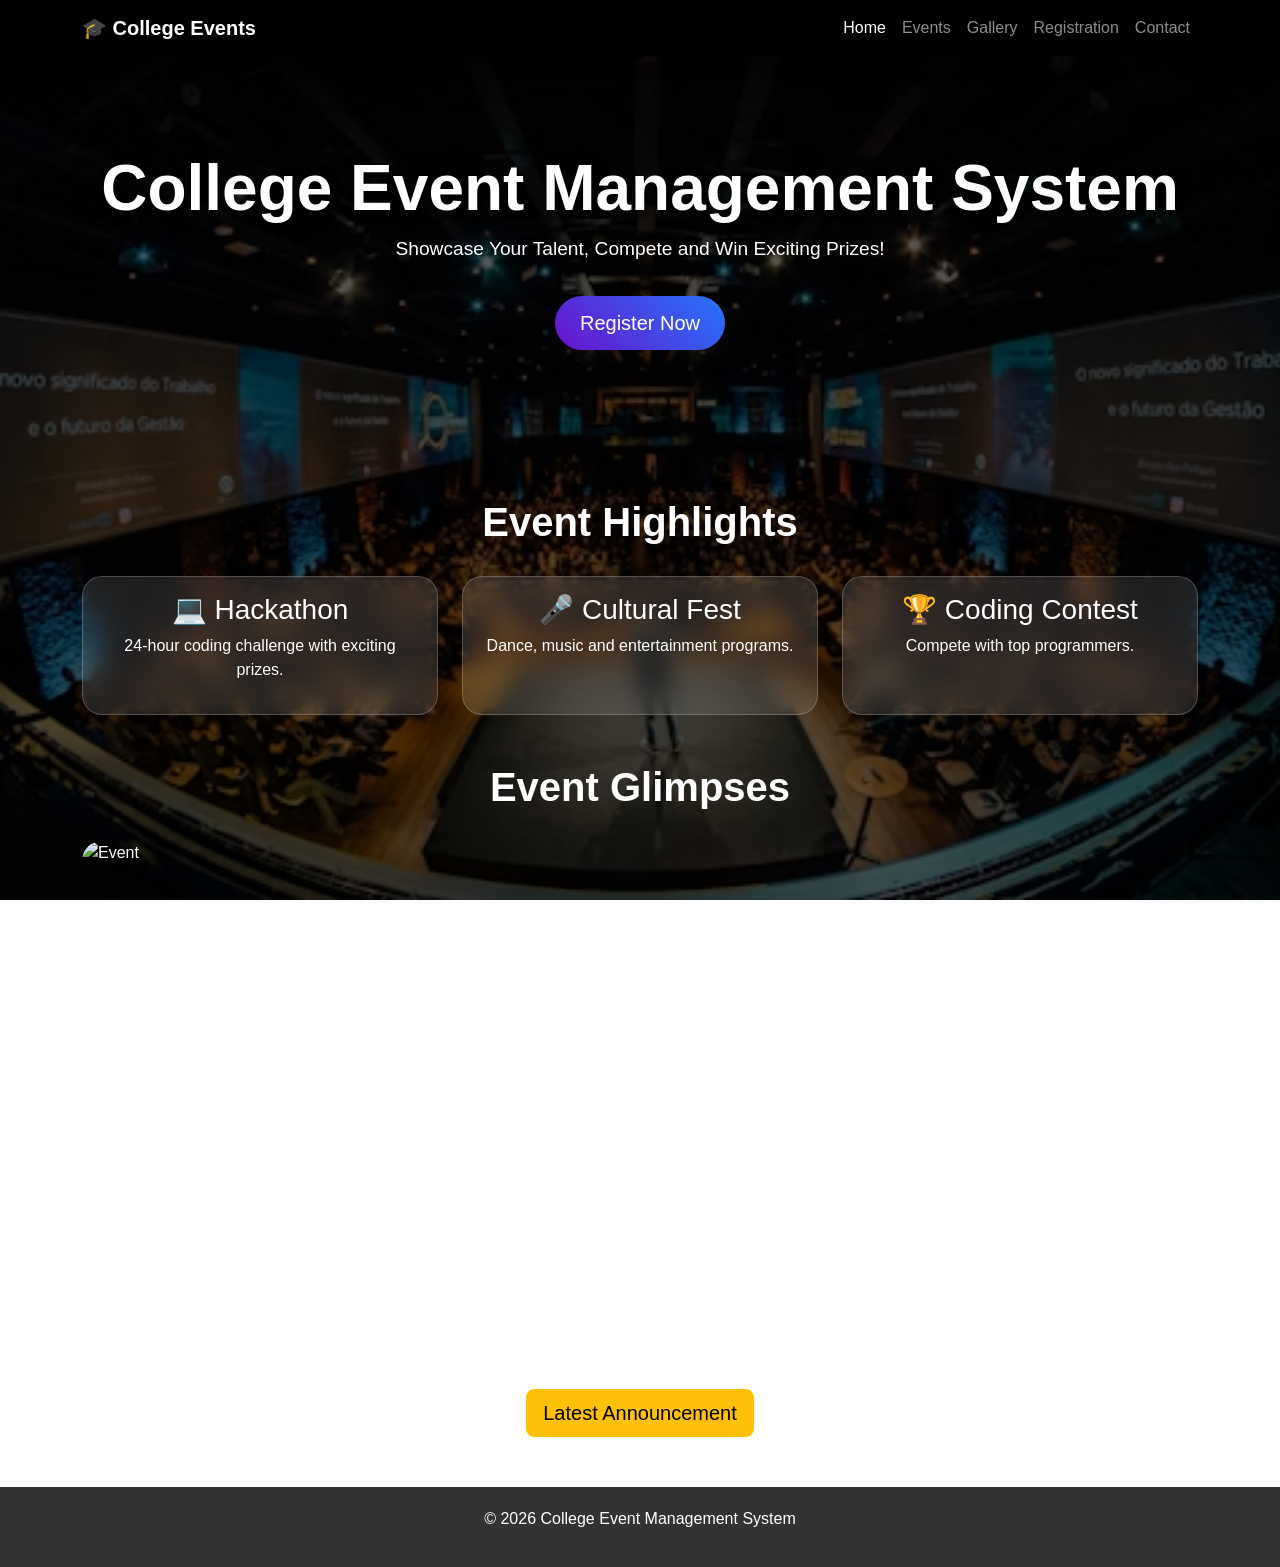
==== index.html @ 522ae846 "index page" ====
<!DOCTYPE html>
<html lang="en">
<head>
<meta charset="UTF-8">
<meta name="viewport" content="width=device-width, initial-scale=1">

<title>College Event Management</title>

<link href="https://cdn.jsdelivr.net/npm/bootstrap@5.3.3/dist/css/bootstrap.min.css" rel="stylesheet">

<link rel="stylesheet" href="css/style.css">

</head>

<body>

<!-- Navbar -->

<nav class="navbar navbar-expand-lg navbar-dark bg-dark fixed-top shadow">

<div class="container">

<a class="navbar-brand fw-bold" href="#">
🎓 College Events
</a>

<button class="navbar-toggler"
type="button"
data-bs-toggle="collapse"
data-bs-target="#navbarNav">

<span class="navbar-toggler-icon"></span>

</button>

<div class="collapse navbar-collapse"
id="navbarNav">

<ul class="navbar-nav ms-auto">

<li class="nav-item">
<a class="nav-link active"
href="index.html">
Home
</a>
</li>

<li class="nav-item">
<a class="nav-link"
href="events.html">
Events
</a>
</li>

<li class="nav-item">
<a class="nav-link"
href="gallery.html">
Gallery
</a>
</li>

<li class="nav-item">
<a class="nav-link"
href="registration.html">
Registration
</a>
</li>

<li class="nav-item">
<a class="nav-link"
href="contact.html">
Contact
</a>
</li>

</ul>

</div>

</div>

</nav>

<!-- Hero Section -->

<section class="container text-center hero-section">

<h1 class="display-3 fw-bold">
College Event Management System
</h1>

<p class="lead">
Showcase Your Talent, Compete and Win Exciting Prizes!
</p>

<a href="registration.html"
class="btn btn-lg btn-custom mt-3">

Register Now

</a>

</section>

<!-- Event Highlights -->

<section class="container mt-5">

<h2 class="section-title">
Event Highlights
</h2>

<div class="row g-4">

<div class="col-md-4">

<div class="card glass-card h-100">

<div class="card-body text-center">

<h3>💻 Hackathon</h3>

<p>
24-hour coding challenge with exciting prizes.
</p>

</div>

</div>

</div>

<div class="col-md-4">

<div class="card glass-card h-100">

<div class="card-body text-center">

<h3>🎤 Cultural Fest</h3>

<p>
Dance, music and entertainment programs.
</p>

</div>

</div>

</div>

<div class="col-md-4">

<div class="card glass-card h-100">

<div class="card-body text-center">

<h3>🏆 Coding Contest</h3>

<p>
Compete with top programmers.
</p>

</div>

</div>

</div>

</div>

</section>

<!-- Carousel -->

<section class="container mt-5">

<h2 class="section-title">
Event Glimpses
</h2>

<div id="eventCarousel"
class="carousel slide"
data-bs-ride="carousel">

<div class="carousel-inner rounded">

<div class="carousel-item active">

<img src="images/event1.jpg"
class="d-block w-100 carousel-img"
alt="Event">

</div>

<div class="carousel-item">

<img src="images/event2.jpg"
class="d-block w-100 carousel-img"
alt="Event">

</div>

<div class="carousel-item">

<img src="images/event3.jpg"
class="d-block w-100 carousel-img"
alt="Event">

</div>

</div>

<button
class="carousel-control-prev"
type="button"
data-bs-target="#eventCarousel"
data-bs-slide="prev">

<span class="carousel-control-prev-icon"></span>

</button>

<button
class="carousel-control-next"
type="button"
data-bs-target="#eventCarousel"
data-bs-slide="next">

<span class="carousel-control-next-icon"></span>

</button>

</div>

</section>

<!-- Announcement -->

<section class="container text-center mt-5">

<button
class="btn btn-warning btn-lg"
data-bs-toggle="modal"
data-bs-target="#announcement">

Latest Announcement

</button>

</section>

<!-- Modal -->

<div class="modal fade"
id="announcement">

<div class="modal-dialog">

<div class="modal-content">

<div class="modal-header">

<h5 class="modal-title">
📢 Important Update
</h5>

<button
type="button"
class="btn-close"
data-bs-dismiss="modal">
</button>

</div>

<div class="modal-body">

Hackathon registrations close on
15 October 2026.

</div>

<div class="modal-footer">

<button
class="btn btn-primary"
data-bs-dismiss="modal">

Close

</button>

</div>

</div>

</div>

</div>

<!-- Footer -->

<footer>

<p>
© 2026 College Event Management System
</p>

</footer>

<script src="https://cdn.jsdelivr.net/npm/bootstrap@5.3.3/dist/js/bootstrap.bundle.min.js"></script>

</body>
</html>
---- css/style.css ----
/* Background */

body{
    margin:0;
    padding:0;
    font-family:'Segoe UI',sans-serif;
    background:url('../images/bg.avif') no-repeat center center fixed;
    background-size:cover;
    color:white;
}

/* Dark Overlay */

body::before{
    content:"";
    position:fixed;
    top:0;
    left:0;
    width:100%;
    height:100%;
    background:rgba(0,0,0,0.65);
    z-index:-1;
}

/* Navbar */

.navbar{
    backdrop-filter:blur(10px);
    background:rgba(0,0,0,0.8)!important;
}

/* Hero Section */

.hero-section{
    padding-top:150px;
    padding-bottom:100px;
}

.hero-section h1{
    text-shadow:2px 2px 10px black;
}

.hero-section p{
    font-size:1.2rem;
}

/* Section Title */

.section-title{
    text-align:center;
    margin-bottom:30px;
    font-weight:bold;
    font-size:2.5rem;
}

/* Glass Cards */

.glass-card{
    background:rgba(255,255,255,0.12);
    border:1px solid rgba(255,255,255,0.2);
    backdrop-filter:blur(12px);
    border-radius:20px;
    color:white;
    transition:all 0.4s ease;
}

.glass-card:hover{
    transform:translateY(-10px);
    box-shadow:0 10px 30px rgba(255,255,255,0.25);
}

/* Buttons */

.btn-custom{
    background:linear-gradient(45deg,#6a11cb,#2575fc);
    border:none;
    color:white;
    padding:12px 25px;
    border-radius:30px;
    transition:0.3s;
}

.btn-custom:hover{
    transform:scale(1.05);
    color:white;
}

/* Carousel */

.carousel-img{
    height:500px;
    object-fit:cover;
    border-radius:20px;
}

/* Forms */

.form-control,
.form-select{
    border-radius:10px;
    padding:10px;
}

/* Tables */

.table{
    border-radius:10px;
    overflow:hidden;
}

/* Gallery */

.gallery-img{
    height:250px;
    object-fit:cover;
    border-radius:15px;
}

/* Accordion */

.accordion-item{
    margin-bottom:10px;
    border-radius:10px;
    overflow:hidden;
}

/* Footer */

footer{
    margin-top:50px;
    padding:20px;
    text-align:center;
    background:rgba(0,0,0,0.8);
}

/* Social Links */

.social-links a{
    text-decoration:none;
    color:white;
    margin-right:15px;
    font-size:20px;
}

.social-links a:hover{
    color:#0dcaf0;
}

/* Responsive */

@media(max-width:768px){

.hero-section{
    padding-top:120px;
}

.hero-section h1{
    font-size:2.5rem;
}

.carousel-img{
    height:250px;
}

}
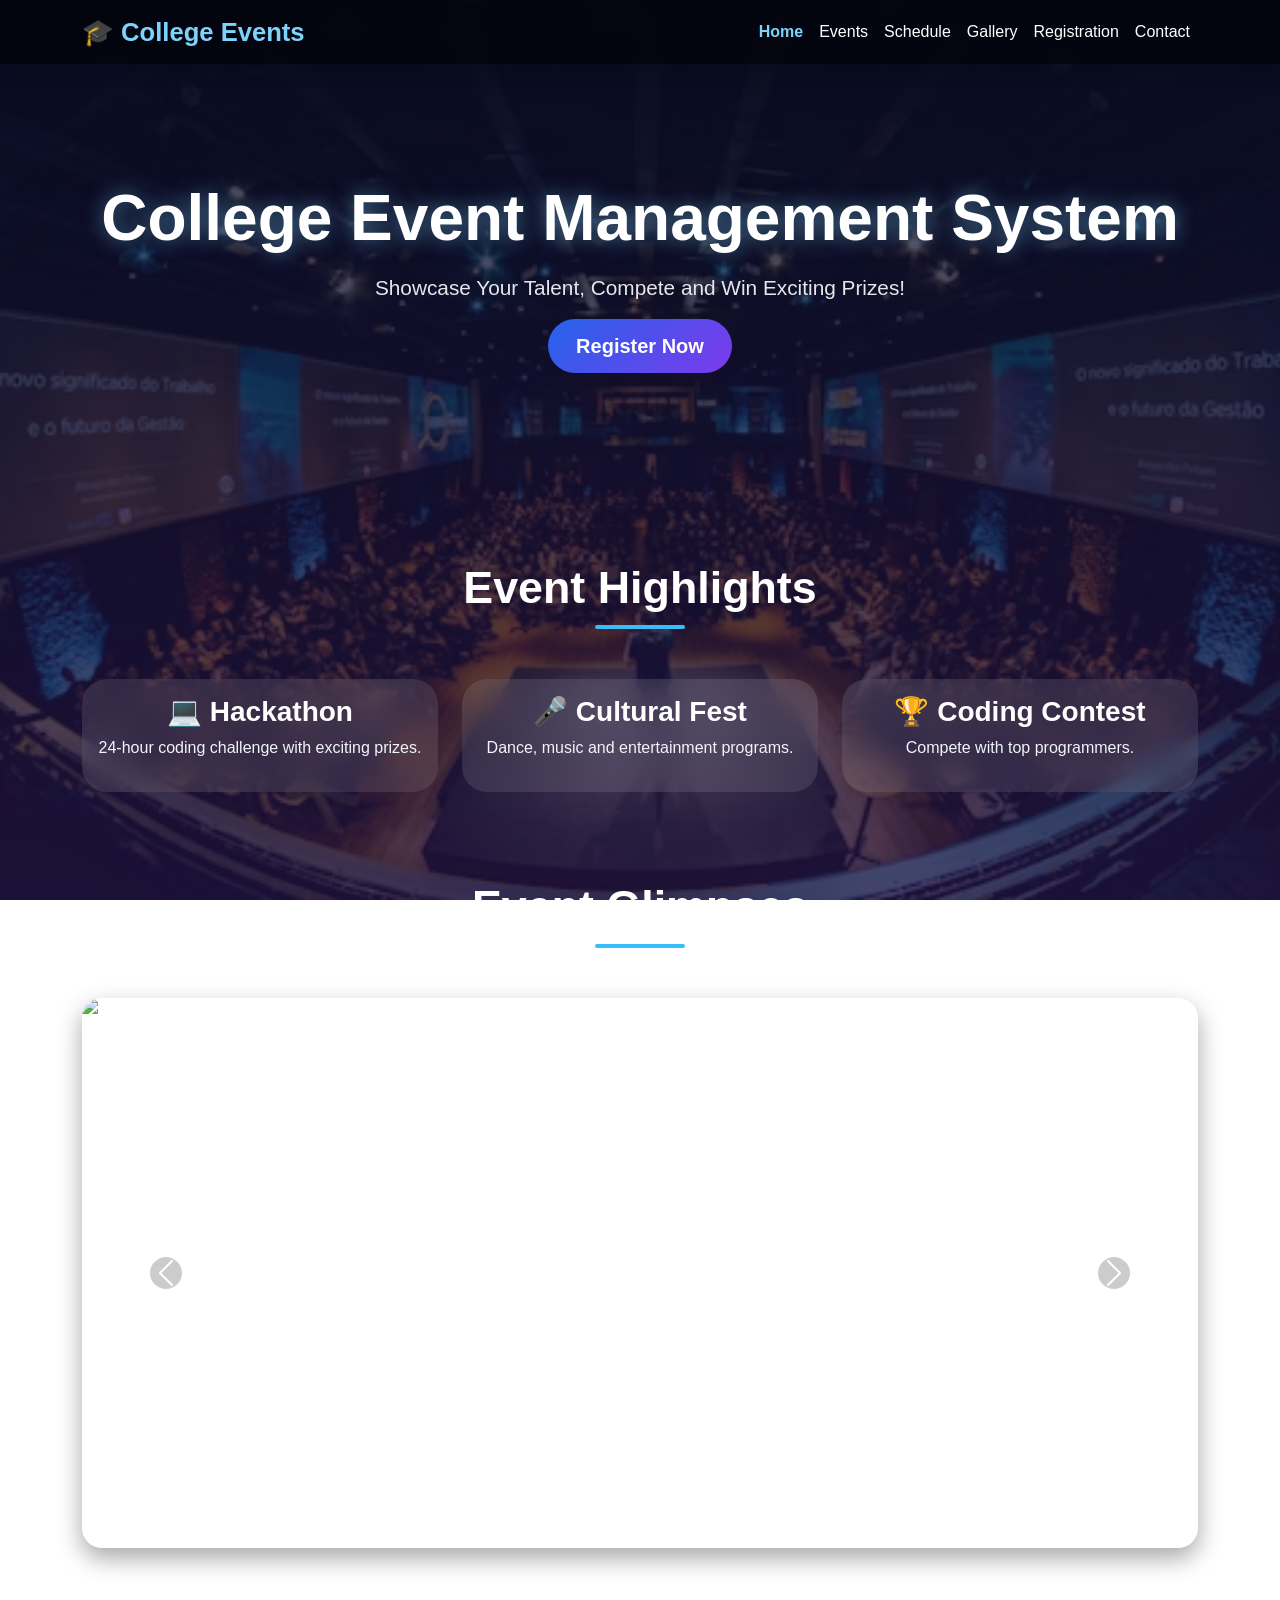
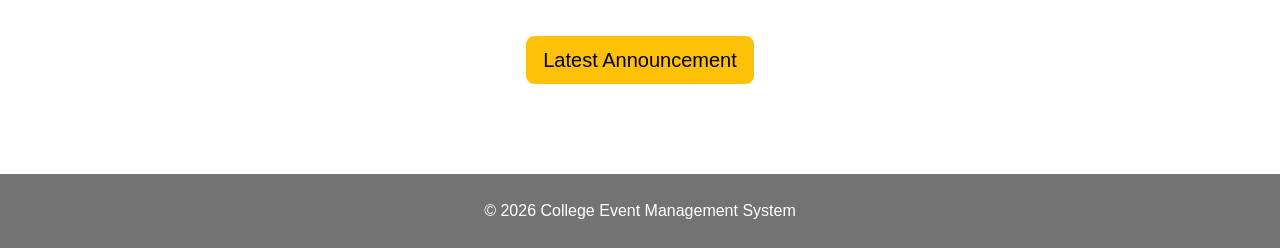
==== commit bc3b861e: "schedule and events  pages added" ====
--- a/index.html
+++ b/index.html
@@ -51,6 +51,9 @@
 Events
 </a>
 </li>
+<li class="nav-item">
+<a class="nav-link" href="schedule.html">Schedule</a>
+</li>
 
 <li class="nav-item">
 <a class="nav-link"
--- a/css/style.css
+++ b/css/style.css
@@ -1,165 +1,348 @@
-/* Background */
-
-body{
+*{
     margin:0;
     padding:0;
-    font-family:'Segoe UI',sans-serif;
-    background:url('../images/bg.avif') no-repeat center center fixed;
+    box-sizing:border-box;
+    font-family:'Segoe UI', Tahoma, Geneva, Verdana, sans-serif;
+}
+
+html{
+    scroll-behavior:smooth;
+}
+
+body{
+    background:
+    linear-gradient(
+        rgba(8,15,40,0.75),
+        rgba(35,20,70,0.75)
+    ),
+    url('../images/bg.avif');
     background-size:cover;
-    color:white;
-}
-
-/* Dark Overlay */
-
-body::before{
+    background-position:center;
+    background-attachment:fixed;
+    min-height:100vh;
+    color:white;
+}
+
+.navbar{
+    background:rgba(0,0,0,0.55)!important;
+    backdrop-filter:blur(12px);
+    box-shadow:0 4px 20px rgba(0,0,0,0.3);
+}
+
+.navbar-brand{
+    font-size:1.6rem;
+    font-weight:bold;
+    color:#7dd3fc !important;
+}
+
+.nav-link{
+    color:white !important;
+    font-weight:500;
+    transition:0.3s;
+}
+
+.nav-link:hover{
+    color:#7dd3fc !important;
+}
+
+.nav-link.active{
+    color:#7dd3fc !important;
+    font-weight:bold;
+}
+
+.hero-section{
+    padding-top:180px;
+    padding-bottom:120px;
+    text-align:center;
+}
+
+.hero-section h1{
+    font-size:4rem;
+    font-weight:800;
+    color:white;
+    text-shadow:0 0 20px rgba(125,211,252,0.5);
+}
+
+.hero-section p{
+    font-size:1.3rem;
+    color:#e5e7eb;
+    max-width:700px;
+    margin:auto;
+    margin-top:15px;
+}
+
+.section-title{
+    text-align:center;
+    font-size:2.8rem;
+    font-weight:bold;
+    margin-bottom:50px;
+}
+
+.section-title::after{
     content:"";
-    position:fixed;
+    display:block;
+    width:90px;
+    height:4px;
+    background:#38bdf8;
+    margin:10px auto;
+    border-radius:10px;
+}
+
+.glass-card{
+    background:rgba(255,255,255,0.10);
+    border:1px solid rgba(255,255,255,0.15);
+    backdrop-filter:blur(15px);
+    border-radius:25px;
+    color:white;
+    overflow:hidden;
+    transition:0.4s;
+    position:relative;
+}
+
+.glass-card:hover{
+    transform:translateY(-10px);
+    box-shadow:0 15px 35px rgba(0,0,0,0.35);
+}
+
+.glass-card::before{
+    content:"";
+    position:absolute;
     top:0;
-    left:0;
+    left:-100%;
     width:100%;
     height:100%;
-    background:rgba(0,0,0,0.65);
-    z-index:-1;
-}
-
-/* Navbar */
-
-.navbar{
-    backdrop-filter:blur(10px);
-    background:rgba(0,0,0,0.8)!important;
-}
-
-/* Hero Section */
-
-.hero-section{
-    padding-top:150px;
-    padding-bottom:100px;
-}
-
-.hero-section h1{
-    text-shadow:2px 2px 10px black;
-}
-
-.hero-section p{
-    font-size:1.2rem;
-}
-
-/* Section Title */
-
-.section-title{
+    background:
+    linear-gradient(
+        90deg,
+        transparent,
+        rgba(255,255,255,0.15),
+        transparent
+    );
+    transition:0.8s;
+}
+
+.glass-card:hover::before{
+    left:100%;
+}
+
+.glass-card img{
+    width:100%;
+    height:240px;
+    object-fit:cover;
+    transition:0.5s;
+}
+
+.glass-card:hover img{
+    transform:scale(1.08);
+}
+
+.card{
+    border:none;
+}
+
+.card-title{
+    font-weight:700;
+    margin-bottom:15px;
+}
+
+.card-body{
     text-align:center;
-    margin-bottom:30px;
+}
+
+.card-body p{
+    color:#f1f5f9;
+}
+
+.btn-custom{
+    background:linear-gradient(
+        135deg,
+        #2563eb,
+        #7c3aed
+    );
+    border:none;
+    color:white;
+    padding:12px 28px;
+    border-radius:40px;
     font-weight:bold;
-    font-size:2.5rem;
-}
-
-/* Glass Cards */
-
-.glass-card{
-    background:rgba(255,255,255,0.12);
-    border:1px solid rgba(255,255,255,0.2);
+    transition:0.3s;
+}
+
+.btn-custom:hover{
+    color:white;
+    transform:translateY(-3px);
+    box-shadow:0 0 20px rgba(124,58,237,0.5);
+}
+
+.carousel{
+    border-radius:20px;
+    overflow:hidden;
+    box-shadow:0 10px 25px rgba(0,0,0,0.35);
+}
+
+.carousel-img{
+    height:550px;
+    object-fit:cover;
+}
+
+.carousel-caption{
+    background:rgba(0,0,0,0.45);
+    border-radius:15px;
+    padding:15px;
+}
+
+.carousel-control-prev-icon,
+.carousel-control-next-icon{
+    background-color:rgba(0,0,0,0.4);
+    border-radius:50%;
+    padding:15px;
+}
+
+form{
+    background:rgba(255,255,255,0.08);
+    padding:35px;
+    border-radius:25px;
     backdrop-filter:blur(12px);
-    border-radius:20px;
-    color:white;
-    transition:all 0.4s ease;
-}
-
-.glass-card:hover{
-    transform:translateY(-10px);
-    box-shadow:0 10px 30px rgba(255,255,255,0.25);
-}
-
-/* Buttons */
-
-.btn-custom{
-    background:linear-gradient(45deg,#6a11cb,#2575fc);
-    border:none;
-    color:white;
-    padding:12px 25px;
-    border-radius:30px;
-    transition:0.3s;
-}
-
-.btn-custom:hover{
-    transform:scale(1.05);
-    color:white;
-}
-
-/* Carousel */
-
-.carousel-img{
-    height:500px;
-    object-fit:cover;
-    border-radius:20px;
-}
-
-/* Forms */
+    border:1px solid rgba(255,255,255,0.12);
+}
+
+.form-label{
+    color:white;
+    font-weight:600;
+}
 
 .form-control,
 .form-select{
-    border-radius:10px;
-    padding:10px;
-}
-
-/* Tables */
+    background:rgba(255,255,255,0.12);
+    border:none;
+    color:white;
+    border-radius:12px;
+    padding:12px;
+}
+
+.form-control::placeholder{
+    color:#d1d5db;
+}
+
+.form-control:focus,
+.form-select:focus{
+    background:rgba(255,255,255,0.18);
+    color:white;
+    box-shadow:0 0 10px #38bdf8;
+}
+
+.form-select option{
+    color:black;
+}
+
+.alert{
+    border-radius:15px;
+    font-weight:600;
+}
 
 .table{
-    border-radius:10px;
+    background:white;
+    border-radius:15px;
     overflow:hidden;
 }
 
-/* Gallery */
+.table thead{
+    background:#2563eb;
+    color:white;
+}
+
+.table td,
+.table th{
+    vertical-align:middle;
+}
+
+.table-responsive{
+    border-radius:15px;
+    overflow:hidden;
+}
 
 .gallery-img{
+    width:100%;
     height:250px;
     object-fit:cover;
-    border-radius:15px;
-}
-
-/* Accordion */
-
-.accordion-item{
-    margin-bottom:10px;
-    border-radius:10px;
-    overflow:hidden;
-}
-
-/* Footer */
+    transition:0.5s;
+}
+
+.gallery-img:hover{
+    transform:scale(1.05);
+}
+
+.modal-content{
+    border-radius:20px;
+}
+
+.container{
+    position:relative;
+    z-index:1;
+}
+
+h1,h2,h3,h4,h5{
+    font-weight:700;
+}
+
+section{
+    padding-top:20px;
+    padding-bottom:20px;
+}
 
 footer{
-    margin-top:50px;
-    padding:20px;
+    margin-top:70px;
+    padding:25px;
     text-align:center;
-    background:rgba(0,0,0,0.8);
-}
-
-/* Social Links */
-
-.social-links a{
-    text-decoration:none;
-    color:white;
-    margin-right:15px;
-    font-size:20px;
-}
-
-.social-links a:hover{
-    color:#0dcaf0;
-}
-
-/* Responsive */
+    background:rgba(0,0,0,0.55);
+    backdrop-filter:blur(10px);
+}
+
+footer p{
+    margin-bottom:0;
+}
+
+#successMsg{
+    animation:fadeIn 0.6s ease;
+}
+
+@keyframes fadeIn{
+    from{
+        opacity:0;
+        transform:translateY(15px);
+    }
+    to{
+        opacity:1;
+        transform:translateY(0);
+    }
+}
 
 @media(max-width:768px){
 
-.hero-section{
-    padding-top:120px;
-}
-
-.hero-section h1{
-    font-size:2.5rem;
-}
-
-.carousel-img{
-    height:250px;
-}
-
+    .hero-section{
+        padding-top:130px;
+    }
+
+    .hero-section h1{
+        font-size:2.5rem;
+    }
+
+    .hero-section p{
+        font-size:1rem;
+    }
+
+    .carousel-img{
+        height:250px;
+    }
+
+    .section-title{
+        font-size:2rem;
+    }
+
+    form{
+        padding:25px;
+    }
+
+    .gallery-img{
+        height:220px;
+    }
 }
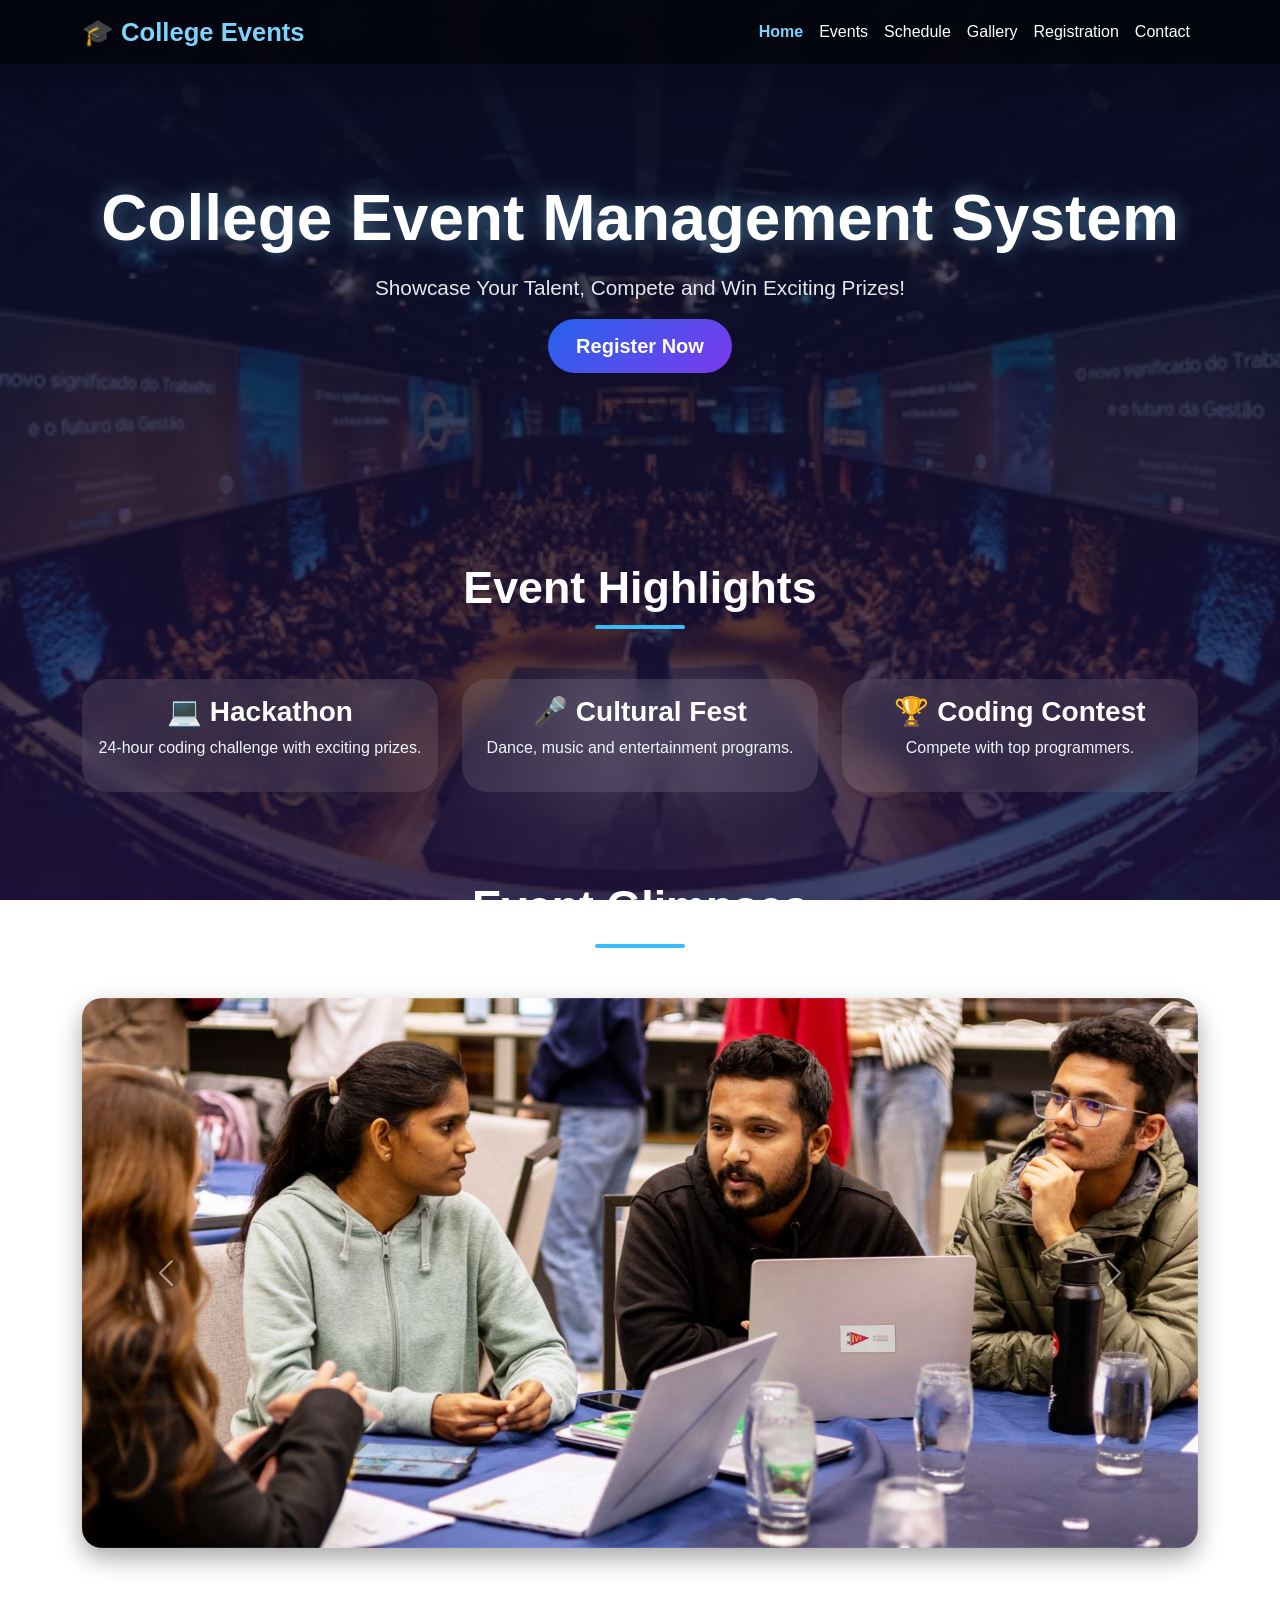
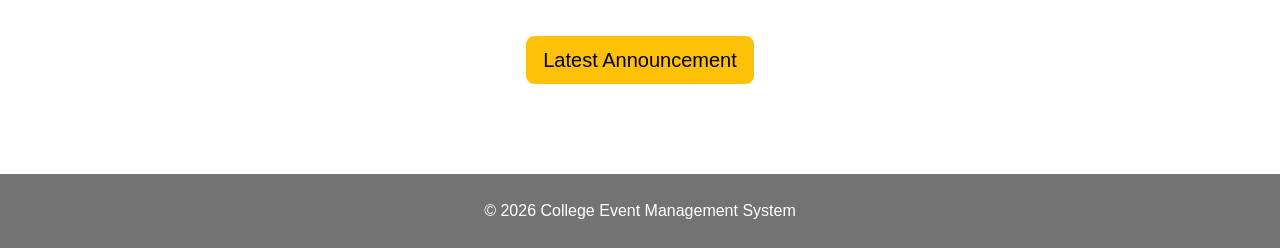
==== commit ffd4a333: "final update" ====
--- a/index.html
+++ b/index.html
@@ -189,7 +189,7 @@
 
 <div class="carousel-item active">
 
-<img src="images/event1.jpg"
+<img src="images/1.jpg"
 class="d-block w-100 carousel-img"
 alt="Event">
 
@@ -197,7 +197,7 @@
 
 <div class="carousel-item">
 
-<img src="images/event2.jpg"
+<img src="images/2.jpg"
 class="d-block w-100 carousel-img"
 alt="Event">
 
@@ -205,7 +205,7 @@
 
 <div class="carousel-item">
 
-<img src="images/event3.jpg"
+<img src="images/3.jpg"
 class="d-block w-100 carousel-img"
 alt="Event">
 
--- a/css/style.css
+++ b/css/style.css
@@ -219,12 +219,14 @@
     padding:12px;
 }
 
-.form-control::placeholder{
+.form-control::placeholder,
+textarea::placeholder{
     color:#d1d5db;
 }
 
 .form-control:focus,
-.form-select:focus{
+.form-select:focus,
+textarea:focus{
     background:rgba(255,255,255,0.18);
     color:white;
     box-shadow:0 0 10px #38bdf8;
@@ -271,6 +273,22 @@
     transform:scale(1.05);
 }
 
+.accordion-item{
+    border:none;
+    border-radius:15px;
+    overflow:hidden;
+    margin-bottom:10px;
+}
+
+.accordion-button{
+    font-weight:600;
+}
+
+.accordion-button:not(.collapsed){
+    background:#2563eb;
+    color:white;
+}
+
 .modal-content{
     border-radius:20px;
 }
@@ -282,6 +300,10 @@
 
 h1,h2,h3,h4,h5{
     font-weight:700;
+}
+
+hr{
+    border-color:rgba(255,255,255,0.3);
 }
 
 section{
@@ -301,6 +323,14 @@
     margin-bottom:0;
 }
 
+a{
+    transition:0.3s;
+}
+
+a:hover{
+    opacity:0.9;
+}
+
 #successMsg{
     animation:fadeIn 0.6s ease;
 }
